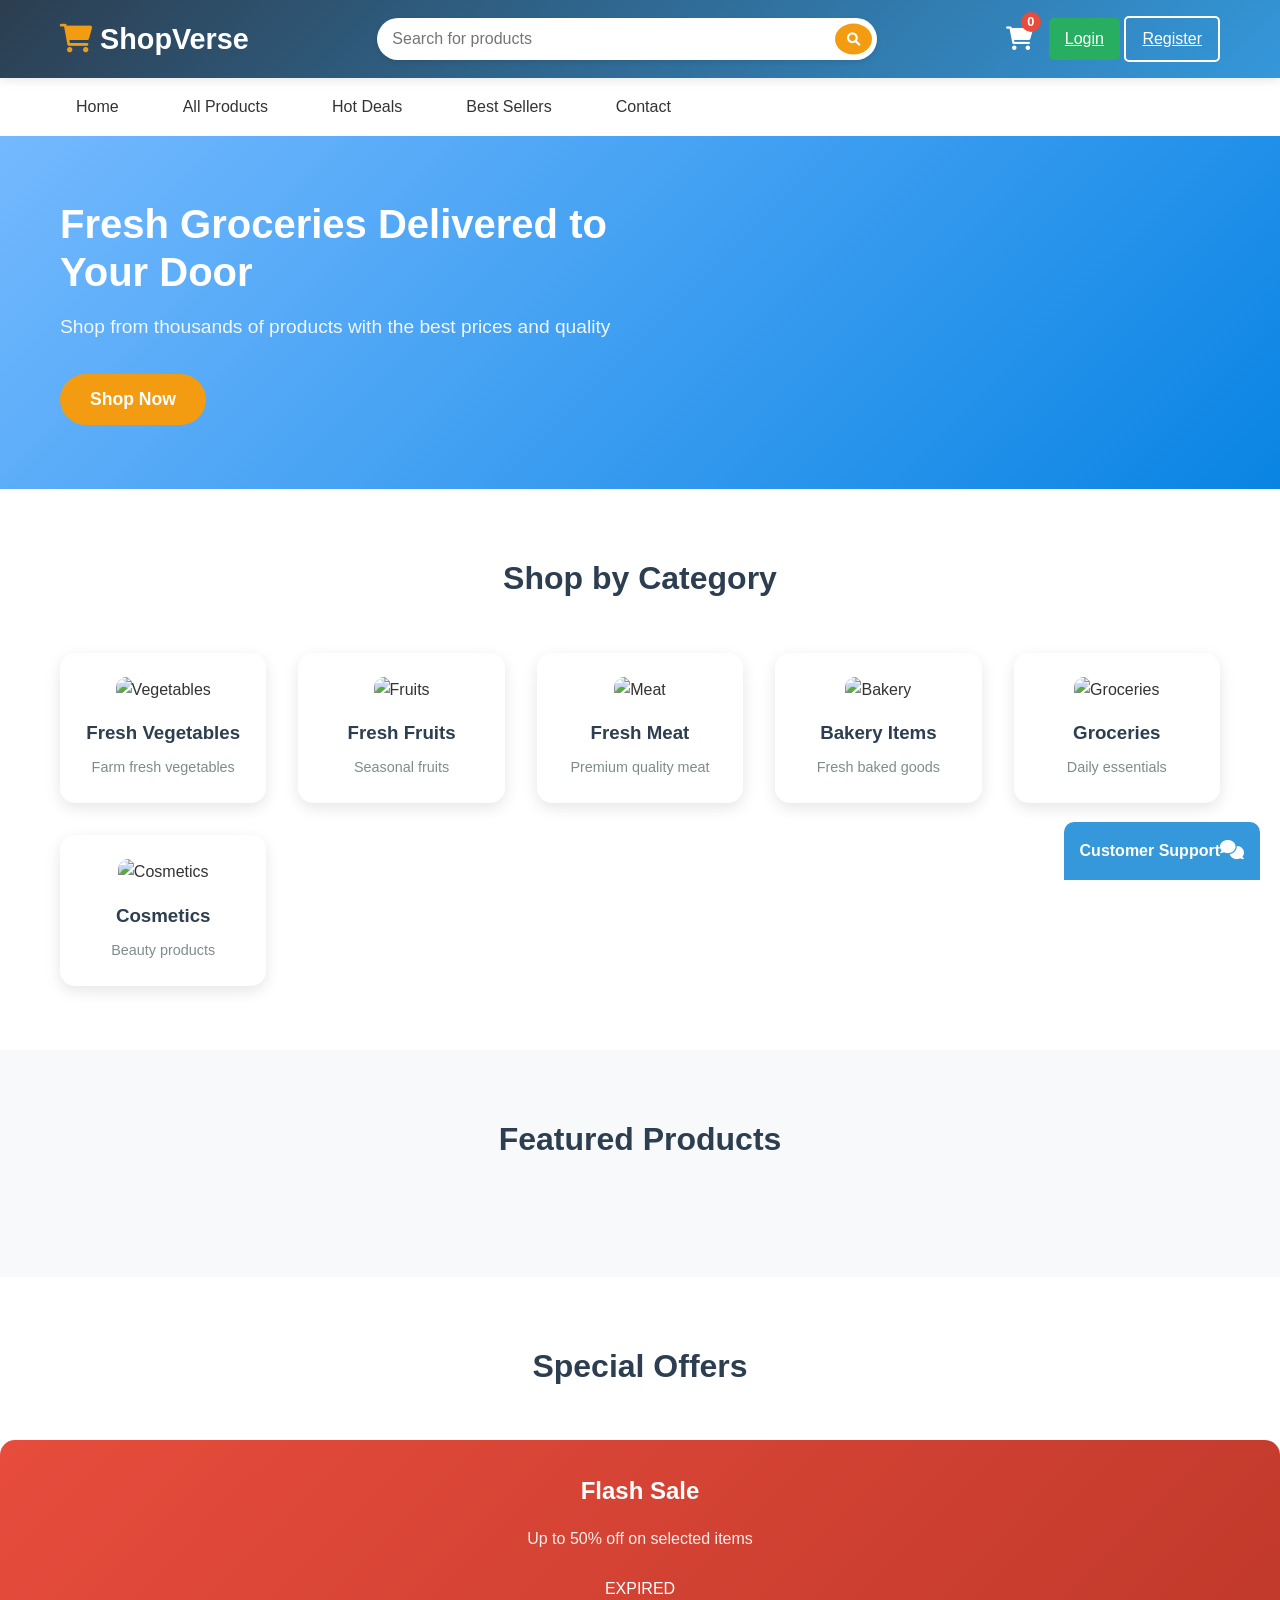
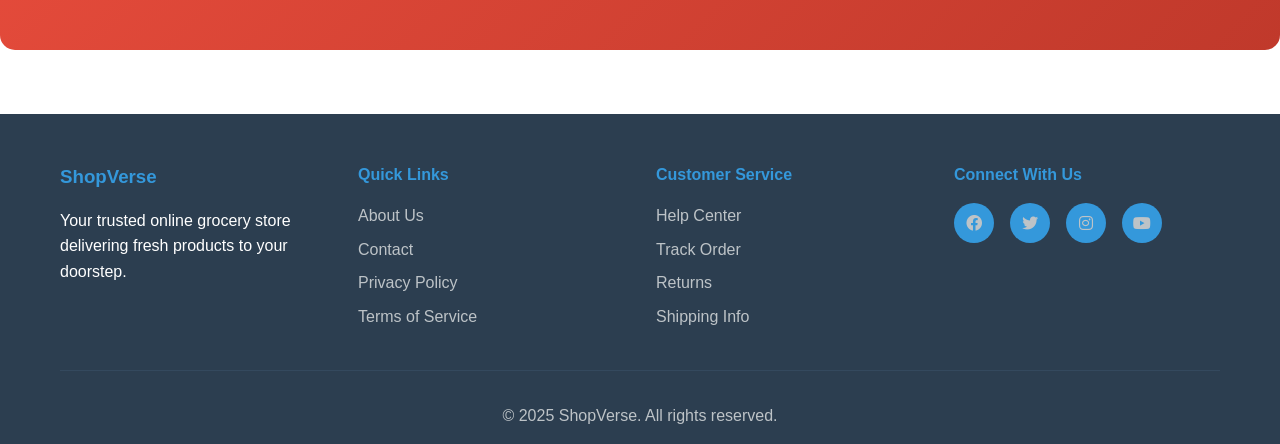
==== index.html @ 447e7bcd "Add files via upload" ====
<!DOCTYPE html>
<html lang="en">
<head>
    <meta charset="UTF-8">
    <meta name="viewport" content="width=device-width, initial-scale=1.0">
    <title>ShopVerse - Your One-Stop Shopping Destination</title>
    <link rel="stylesheet" href="style.css">
    <link href="https://cdnjs.cloudflare.com/ajax/libs/font-awesome/6.0.0/css/all.min.css" rel="stylesheet">
</head>
<body>
    <!-- Header -->
    <header class="header">
        <div class="container">
            <div class="nav-wrapper">
                <div class="logo">
                    <h1><i class="fas fa-shopping-cart"></i> ShopVerse</h1>
                </div>
                
                <!-- Search Bar -->
                <div class="search-container">
                    <input type="text" id="searchInput" placeholder="Search for products" class="search-input">
                    <button class="search-btn"><i class="fas fa-search"></i></button>
                    <div id="searchSuggestions" class="search-suggestions"></div>
                </div>
                
                <!-- User Actions -->
                <div class="user-actions">
                    <div class="cart-icon">
                        <i class="fas fa-shopping-cart"></i>
                        <span id="cartCount" class="cart-count">0</span>
                    </div>
                    <div class="user-menu">
                        <a href="login.html" id="loginBtn" class="btn-primary">Login</a>
                        <a href="register.html" id="registerBtn" class="btn-secondary">Register</a>
                        <div id="userProfile" class="user-profile hidden">
                            <span id="userName"></span>
                            <a href="profile.html" class="btn-secondary" style="margin-left: 10px; text-decoration: none; font-size: 0.9rem;">Profile</a>
                            <a href="order_history.html" class="btn-secondary" style="margin-left: 10px; text-decoration: none; font-size: 0.9rem;">Order History</a>
                            <button id="logoutBtn" class="btn-logout">Logout</button>
                        </div>
                    </div>
                </div>
            </div>
        </div>
    </header>

    <!-- Navigation Menu -->
    <nav class="main-nav">
        <div class="container">
            <ul class="nav-menu">
                <li><a href="index.html" class="active">Home</a></li>
                <li><a href="products.html">All Products</a></li>
                <li><a href="hot-deals.html">Hot Deals</a></li>
                <li><a href="best-sellers.html">Best Sellers</a></li>
                <li><a href="contact.html">Contact</a></li>
            </ul>
        </div>
    </nav>

    <!-- Hero Section -->
    <section class="hero">
        <div class="container">
            <div class="hero-content">
                <div class="hero-banner">
                    <h2>Fresh Groceries Delivered to Your Door</h2>
                    <p>Shop from thousands of products with the best prices and quality</p>
                    <button class="btn-cta">Shop Now</button>
                </div>
            </div>
        </div>
    </section>

    <!-- Featured Categories -->
    <section class="featured-categories">
        <div class="container">
            <h2>Shop by Category</h2>
            <div class="categories-grid">
                <div class="category-card" data-category="vegetables">
                    <img src="https://images.unsplash.com/photo-1540420773420-3366772f4999?w=200&h=200&fit=crop" alt="Vegetables">
                    <h3>Fresh Vegetables</h3>
                    <p>Farm fresh vegetables</p>
                </div>
                <div class="category-card" data-category="fruits">
                    <img src="https://images.unsplash.com/photo-1619566636858-adf3ef46400b?w=200&h=200&fit=crop" alt="Fruits">
                    <h3>Fresh Fruits</h3>
                    <p>Seasonal fruits</p>
                </div>
                <div class="category-card" data-category="meat">
                    <img src="https://images.unsplash.com/photo-1529692236671-f1f6cf9683ba?w=200&h=200&fit=crop" alt="Meat">
                    <h3>Fresh Meat</h3>
                    <p>Premium quality meat</p>
                </div>
                <div class="category-card" data-category="bakery">
                    <img src="https://images.unsplash.com/photo-1509440159596-0249088772ff?w=200&h=200&fit=crop" alt="Bakery">
                    <h3>Bakery Items</h3>
                    <p>Fresh baked goods</p>
                </div>
                <div class="category-card" data-category="groceries">
                    <img src="https://images.unsplash.com/photo-1556909114-f6e7ad7d3136?w=200&h=200&fit=crop" alt="Groceries">
                    <h3>Groceries</h3>
                    <p>Daily essentials</p>
                </div>
                <div class="category-card" data-category="cosmetics">
                    <img src="https://images.unsplash.com/photo-1596462502278-27bfdc403348?w=200&h=200&fit=crop" alt="Cosmetics">
                    <h3>Cosmetics</h3>
                    <p>Beauty products</p>
                </div>
            </div>
        </div>
    </section>

    <!-- Featured Products -->
    <section class="featured-products">
        <div class="container">
            <h2>Featured Products</h2>
            <div id="productsGrid" class="products-grid">
                <!-- Products will be loaded dynamically -->
            </div>
        </div>
    </section>

 <!-- Special Offers -->
<section class="special-offers">
    <h2>Special Offers</h2>
    <div class="offers-grid">
        <div class="offer-card">
            <h3>Flash Sale</h3>
            <p>Up to 50% off on selected items</p>
            <div class="countdown" id="flashSaleCountdown">
                <span class="time-unit"><span id="hours">00</span><small>Hours</small></span>
                <span class="time-unit"><span id="minutes">00</span><small>Minutes</small></span>
                <span class="time-unit"><span id="seconds">00</span><small>Seconds</small></span>
            </div>
        </div>
    </div>
</section>



    <!-- Footer -->
    <footer class="footer">
        <div class="container">
            <div class="footer-content">
                <div class="footer-section">
                    <h3>ShopVerse</h3>
                    <p>Your trusted online grocery store delivering fresh products to your doorstep.</p>
                </div>
                <div class="footer-section">
                    <h4>Quick Links</h4>
                    <ul>
                        <li><a href="#">About Us</a></li>
                        <li><a href="#">Contact</a></li>
                        <li><a href="#">Privacy Policy</a></li>
                        <li><a href="#">Terms of Service</a></li>
                    </ul>
                </div>
                <div class="footer-section">
                    <h4>Customer Service</h4>
                    <ul>
                        <li><a href="#">Help Center</a></li>
                        <li><a href="#">Track Order</a></li>
                        <li><a href="#">Returns</a></li>
                        <li><a href="#">Shipping Info</a></li>
                    </ul>
                </div>
                <div class="footer-section">
                    <h4>Connect With Us</h4>
                    <div class="social-links">
                        <a href="#"><i class="fab fa-facebook"></i></a>
                        <a href="#"><i class="fab fa-twitter"></i></a>
                        <a href="#"><i class="fab fa-instagram"></i></a>
                        <a href="#"><i class="fab fa-youtube"></i></a>
                    </div>
                </div>
            </div>
            <div class="footer-bottom">
                <p>&copy; 2025 ShopVerse. All rights reserved.</p>
            </div>
        </div>
    </footer>

    <!-- Login Modal -->
    <div id="loginModal" class="modal">
        <div class="modal-content">
            <span class="close">&times;</span>
            <h2>Login</h2>
            <form id="loginForm">
                <div class="form-group">
                    <label for="loginEmail">Email:</label>
                    <input type="email" id="loginEmail" required>
                </div>
                <div class="form-group">
                    <label for="loginPassword">Password:</label>
                    <input type="password" id="loginPassword" required>
                </div>
                <button type="submit" class="btn-primary">Login</button>
            </form>
            <p>Don't have an account? <a href="#" id="switchToRegister">Register here</a></p>
        </div>
    </div>

    <!-- Register Modal -->
    <div id="registerModal" class="modal">
        <div class="modal-content">
            <span class="close">&times;</span>
            <h2>Register</h2>
            <form id="registerForm">
                <div class="form-group">
                    <label for="registerName">Full Name:</label>
                    <input type="text" id="registerName" required>
                </div>
                <div class="form-group">
                    <label for="registerEmail">Email:</label>
                    <input type="email" id="registerEmail" required>
                </div>
                <div class="form-group">
                    <label for="registerPassword">Password:</label>
                    <input type="password" id="registerPassword" required>
                </div>
                <div class="form-group">
                    <label for="registerPhone">Phone:</label>
                    <input type="tel" id="registerPhone" required>
                </div>
                <button type="submit" class="btn-primary">Register</button>
            </form>
            <p>Already have an account? <a href="#" id="switchToLogin">Login here</a></p>
        </div>
    </div>



    <!-- Cart Modal -->
    <div id="cartModal" class="modal">
        <div class="modal-content">
            <span class="close">&times;</span>
            <h2>Shopping Cart</h2>
            <div id="cartItems"></div>
            <div class="cart-total">
                <h3>Total: $<span id="cartTotal">0.00</span></h3>
                <button id="checkoutBtn" class="btn-primary" onclick="window.location.href='checkout.html'">Proceed to Checkout</button>
            </div>
        </div>
    </div>

    <!-- AI Chatbot -->
    <div id="chatbot" class="chatbot">
        <div class="chatbot-header">
            <h4>Customer Support</h4>
            <button id="chatToggle" class="chat-toggle">
                <i class="fas fa-comments"></i>
            </button>
        </div>
        <div id="chatWindow" class="chat-window hidden">
            <div id="chatMessages" class="chat-messages"></div>
            <div class="chat-input">
                <input type="text" id="chatInput" placeholder="Type your message...">
                <button id="sendMessage"><i class="fas fa-paper-plane"></i></button>
            </div>
        </div>
    </div>

    <script src="script.js"></script>
    <script src="auth.js"></script>
</body>
</html>
---- style.css ----
/* Reset and Base Styles */
* {
    margin: 0;
    padding: 0;
    box-sizing: border-box;
}

body {
    font-family: 'Segoe UI', Tahoma, Geneva, Verdana, sans-serif;
    line-height: 1.6;
    color: #333;
    background-color: #f8f9fa;
}

.container {
    max-width: 1200px;
    margin: 0 auto;
    padding: 0 20px;
}

/* Header Styles */
.header {
    background: linear-gradient(135deg, #2c3e50, #3498db);
    color: white;
    padding: 1rem 0;
    box-shadow: 0 2px 10px rgba(0,0,0,0.1);
    position: sticky;
    top: 0;
    z-index: 1000;
}

.nav-wrapper {
    display: flex;
    justify-content: space-between;
    align-items: center;
    gap: 2rem;
}

.logo h1 {
    font-size: 1.8rem;
    font-weight: bold;
}

.logo i {
    color: #f39c12;
}

/* Search Container */
.search-container {
    flex: 1;
    max-width: 500px;
    position: relative;
}

.search-input {
    width: 100%;
    padding: 12px 50px 12px 15px;
    border: none;
    border-radius: 25px;
    font-size: 1rem;
    outline: none;
    box-shadow: 0 2px 5px rgba(0,0,0,0.1);
}

.search-btn {
    position: absolute;
    right: 5px;
    top: 50%;
    transform: translateY(-50%);
    background: #f39c12;
    border: none;
    padding: 8px 12px;
    border-radius: 50%;
    color: white;
    cursor: pointer;
    transition: background 0.3s;
}

.search-btn:hover {
    background: #e67e22;
}

.search-suggestions {
    position: absolute;
    top: 100%;
    left: 0;
    right: 0;
    background: white;
    border-radius: 10px;
    box-shadow: 0 5px 15px rgba(0,0,0,0.1);
    max-height: 300px;
    overflow-y: auto;
    z-index: 1001;
    display: none;
}

.suggestion-item {
    padding: 10px 15px;
    cursor: pointer;
    border-bottom: 1px solid #eee;
    color: #333;
}

.suggestion-item:hover {
    background: #f8f9fa;
}

/* User Actions */
.user-actions {
    display: flex;
    align-items: center;
    gap: 1rem;
}

.cart-icon {
    position: relative;
    cursor: pointer;
    font-size: 1.5rem;
    transition: transform 0.3s;
}

.cart-icon:hover {
    transform: scale(1.1);
}

.cart-count {
    position: absolute;
    top: -8px;
    right: -8px;
    background: #e74c3c;
    color: white;
    border-radius: 50%;
    width: 20px;
    height: 20px;
    display: flex;
    align-items: center;
    justify-content: center;
    font-size: 0.8rem;
    font-weight: bold;
}

.btn-primary, .btn-secondary, .btn-logout {
    padding: 8px 16px;
    border: none;
    border-radius: 5px;
    cursor: pointer;
    font-weight: 500;
    transition: all 0.3s;
}

.btn-primary {
    background: #27ae60;
    color: white;
}

.btn-primary:hover {
    background: #229954;
}

.btn-secondary {
    background: transparent;
    color: white;
    border: 2px solid white;
}

.btn-secondary:hover {
    background: white;
    color: #2c3e50;
}

.btn-logout {
    background: #e74c3c;
    color: white;
}

.user-profile {
    display: flex;
    align-items: center;
    gap: 10px;
}

.hidden {
    display: none !important;
}

/* Navigation Menu */
.main-nav {
    background: white;
    box-shadow: 0 2px 5px rgba(0,0,0,0.1);
}

.nav-menu {
    display: flex;
    list-style: none;
    gap: 2rem;
    padding: 1rem 0;
}

.nav-menu a {
    text-decoration: none;
    color: #333;
    font-weight: 500;
    padding: 8px 16px;
    border-radius: 5px;
    transition: all 0.3s;
}

.nav-menu a:hover {
    background: #3498db;
    color: white;
}

/* Hero Section */
.hero {
    background: linear-gradient(135deg, #74b9ff, #0984e3);
    color: white;
    padding: 4rem 0;
}

.hero-content {
    display: grid;
    grid-template-columns: 1fr 1fr;
    gap: 3rem;
    align-items: center;
}

.hero-banner h2 {
    font-size: 2.5rem;
    margin-bottom: 1rem;
    line-height: 1.2;
}

.hero-banner p {
    font-size: 1.2rem;
    margin-bottom: 2rem;
    opacity: 0.9;
}

.btn-cta {
    background: #f39c12;
    color: white;
    padding: 15px 30px;
    border: none;
    border-radius: 30px;
    font-size: 1.1rem;
    font-weight: bold;
    cursor: pointer;
    transition: all 0.3s;
}

.btn-cta:hover {
    background: #e67e22;
    transform: translateY(-2px);
}

.hero-image img {
    width: 100%;
    border-radius: 15px;
    box-shadow: 0 10px 30px rgba(0,0,0,0.2);
}

/* Featured Categories */
.featured-categories {
    padding: 4rem 0;
    background: white;
}

.featured-categories h2 {
    text-align: center;
    margin-bottom: 3rem;
    font-size: 2rem;
    color: #2c3e50;
}

.categories-grid {
    display: grid;
    grid-template-columns: repeat(auto-fit, minmax(200px, 1fr));
    gap: 2rem;
}

.category-card {
    background: white;
    border-radius: 15px;
    padding: 1.5rem;
    text-align: center;
    box-shadow: 0 5px 15px rgba(0,0,0,0.1);
    transition: all 0.3s;
    cursor: pointer;
}

.category-card:hover {
    transform: translateY(-5px);
    box-shadow: 0 10px 25px rgba(0,0,0,0.15);
}

.category-card img {
    width: 100%;
    height: 150px;
    object-fit: cover;
    border-radius: 10px;
    margin-bottom: 1rem;
}

.category-card h3 {
    color: #2c3e50;
    margin-bottom: 0.5rem;
}

.category-card p {
    color: #7f8c8d;
    font-size: 0.9rem;
}

/* Featured Products */
.featured-products {
    padding: 4rem 0;
    background: #f8f9fa;
}

.featured-products h2 {
    text-align: center;
    margin-bottom: 3rem;
    font-size: 2rem;
    color: #2c3e50;
}

.products-grid {
    display: grid;
    grid-template-columns: repeat(auto-fit, minmax(250px, 1fr));
    gap: 2rem;
}

.product-card {
    background: white;
    border-radius: 15px;
    overflow: hidden;
    box-shadow: 0 5px 15px rgba(0,0,0,0.1);
    transition: all 0.3s;
    cursor: pointer;
}

.product-card:hover {
    transform: translateY(-5px);
    box-shadow: 0 10px 25px rgba(0,0,0,0.15);
}

.product-image {
    width: 100%;
    height: 200px;
    object-fit: cover;
}

.product-info {
    padding: 1.5rem;
}

.product-title {
    font-size: 1.1rem;
    font-weight: 600;
    margin-bottom: 0.5rem;
    color: #2c3e50;
}

.product-price {
    font-size: 1.2rem;
    font-weight: bold;
    color: #27ae60;
    margin-bottom: 1rem;
}

.product-actions {
    display: flex;
    gap: 10px;
}

.btn-add-cart {
    flex: 1;
    background: #3498db;
    color: white;
    border: none;
    padding: 10px;
    border-radius: 5px;
    cursor: pointer;
    transition: background 0.3s;
}

.btn-add-cart:hover {
    background: #2980b9;
}

/* Special Offers */
.special-offers {
    padding: 4rem 0;
    background: white;
}

.special-offers h2 {
    text-align: center;
    margin-bottom: 3rem;
    font-size: 2rem;
    color: #2c3e50;
}

.offers-grid {
    display: grid;
    grid-template-columns: repeat(auto-fit, minmax(300px, 1fr));
    gap: 2rem;
}

.offer-card {
    background: linear-gradient(135deg, #e74c3c, #c0392b);
    color: white;
    padding: 2rem;
    border-radius: 15px;
    text-align: center;
}

.offer-card h3 {
    font-size: 1.5rem;
    margin-bottom: 1rem;
}

.offer-card p {
    margin-bottom: 1.5rem;
    opacity: 0.9;
}

.countdown {
    display: flex;
    justify-content: center;
    gap: 1rem;
    margin-bottom: 1rem;
}

.time-unit {
    display: flex;
    flex-direction: column;
    align-items: center;
}

.time-unit span {
    font-size: 2rem;
    font-weight: bold;
}

.time-unit small {
    font-size: 0.8rem;
    opacity: 0.8;
}

.btn-offer {
    background: white;
    color: #e74c3c;
    padding: 12px 24px;
    border: none;
    border-radius: 25px;
    font-weight: bold;
    cursor: pointer;
    transition: all 0.3s;
}

.btn-offer:hover {
    background: #f8f9fa;
    transform: translateY(-2px);
}

/* Footer */
.footer {
    background: #2c3e50;
    color: white;
    padding: 3rem 0 1rem;
}

.footer-content {
    display: grid;
    grid-template-columns: repeat(auto-fit, minmax(250px, 1fr));
    gap: 2rem;
    margin-bottom: 2rem;
}

.footer-section h3, .footer-section h4 {
    margin-bottom: 1rem;
    color: #3498db;
}

.footer-section ul {
    list-style: none;
}

.footer-section ul li {
    margin-bottom: 0.5rem;
}

.footer-section a {
    color: #bdc3c7;
    text-decoration: none;
    transition: color 0.3s;
}

.footer-section a:hover {
    color: #3498db;
}

.social-links {
    display: flex;
    gap: 1rem;
}

.social-links a {
    display: inline-block;
    width: 40px;
    height: 40px;
    background: #3498db;
    border-radius: 50%;
    display: flex;
    align-items: center;
    justify-content: center;
    transition: all 0.3s;
}

.social-links a:hover {
    background: #2980b9;
    transform: translateY(-2px);
}

.footer-bottom {
    text-align: center;
    padding-top: 2rem;
    border-top: 1px solid #34495e;
    color: #bdc3c7;
}

/* Modal Styles */
.modal {
    display: none;
    position: fixed;
    z-index: 2000;
    left: 0;
    top: 0;
    width: 100%;
    height: 100%;
    background-color: rgba(0,0,0,0.5);
}

.modal-content {
    background-color: white;
    margin: 5% auto;
    padding: 2rem;
    border-radius: 15px;
    width: 90%;
    max-width: 500px;
    position: relative;
}

.close {
    position: absolute;
    right: 1rem;
    top: 1rem;
    font-size: 2rem;
    cursor: pointer;
    color: #aaa;
}

.close:hover {
    color: #333;
}

.form-group {
    margin-bottom: 1rem;
}

.form-group label {
    display: block;
    margin-bottom: 0.5rem;
    font-weight: 500;
}

.form-group input {
    width: 100%;
    padding: 10px;
    border: 2px solid #ddd;
    border-radius: 5px;
    font-size: 1rem;
}

.form-group input:focus {
    outline: none;
    border-color: #3498db;
}

/* Cart Styles */
.cart-item {
    display: flex;
    justify-content: space-between;
    align-items: center;
    padding: 1rem;
    border-bottom: 1px solid #eee;
}

.cart-item-info {
    flex: 1;
}

.cart-item-actions {
    display: flex;
    align-items: center;
    gap: 10px;
}

.quantity-controls {
    display: flex;
    align-items: center;
    gap: 5px;
}

.quantity-btn {
    background: #3498db;
    color: white;
    border: none;
    width: 30px;
    height: 30px;
    border-radius: 50%;
    cursor: pointer;
}

.cart-total {
    padding: 1rem;
    text-align: center;
    border-top: 2px solid #3498db;
}

/* Chatbot Styles */
.chatbot {
    position: fixed;
    bottom: 20px;
    right: 20px;
    z-index: 1500;
}

.chatbot-header {
    background: #3498db;
    color: white;
    padding: 1rem;
    border-radius: 10px 10px 0 0;
    display: flex;
    justify-content: space-between;
    align-items: center;
}

.chat-toggle {
    background: none;
    border: none;
    color: white;
    font-size: 1.2rem;
    cursor: pointer;
}

.chat-window {
    width: 300px;
    height: 400px;
    background: white;
    border-radius: 0 0 10px 10px;
    box-shadow: 0 5px 15px rgba(0,0,0,0.2);
    display: flex;
    flex-direction: column;
}

.chat-messages {
    flex: 1;
    padding: 1rem;
    overflow-y: auto;
    border-bottom: 1px solid #eee;
}

.chat-input {
    display: flex;
    padding: 1rem;
}

.chat-input input {
    flex: 1;
    padding: 8px;
    border: 1px solid #ddd;
    border-radius: 5px;
    margin-right: 10px;
}

.chat-input button {
    background: #3498db;
    color: white;
    border: none;
    padding: 8px 12px;
    border-radius: 5px;
    cursor: pointer;
}

.message {
    margin-bottom: 1rem;
    padding: 8px 12px;
    border-radius: 10px;
    max-width: 80%;
}

.message.user {
    background: #3498db;
    color: white;
    margin-left: auto;
}

.message.bot {
    background: #f1f2f6;
    color: #333;
}

/* Responsive Design */
@media (max-width: 768px) {
    .nav-wrapper {
        flex-direction: column;
        gap: 1rem;
    }
    
    .search-container {
        order: 3;
        width: 100%;
    }
    
    .nav-menu {
        flex-wrap: wrap;
        justify-content: center;
        gap: 1rem;
    }
    
    .hero-content {
        grid-template-columns: 1fr;
        text-align: center;
    }
    
    .hero-banner h2 {
        font-size: 2rem;
    }
    
    .categories-grid {
        grid-template-columns: repeat(auto-fit, minmax(150px, 1fr));
    }
    
    .products-grid {
        grid-template-columns: repeat(auto-fit, minmax(200px, 1fr));
    }
    
    .footer-content {
        grid-template-columns: 1fr;
        text-align: center;
    }
    
    .chat-window {
        width: 280px;
    }
}

@media (max-width: 480px) {
    .container {
        padding: 0 10px;
    }
    
    .hero-banner h2 {
        font-size: 1.5rem;
    }
    
    .hero-banner p {
        font-size: 1rem;
    }
    
    .modal-content {
        margin: 10% auto;
        padding: 1rem;
    }
}
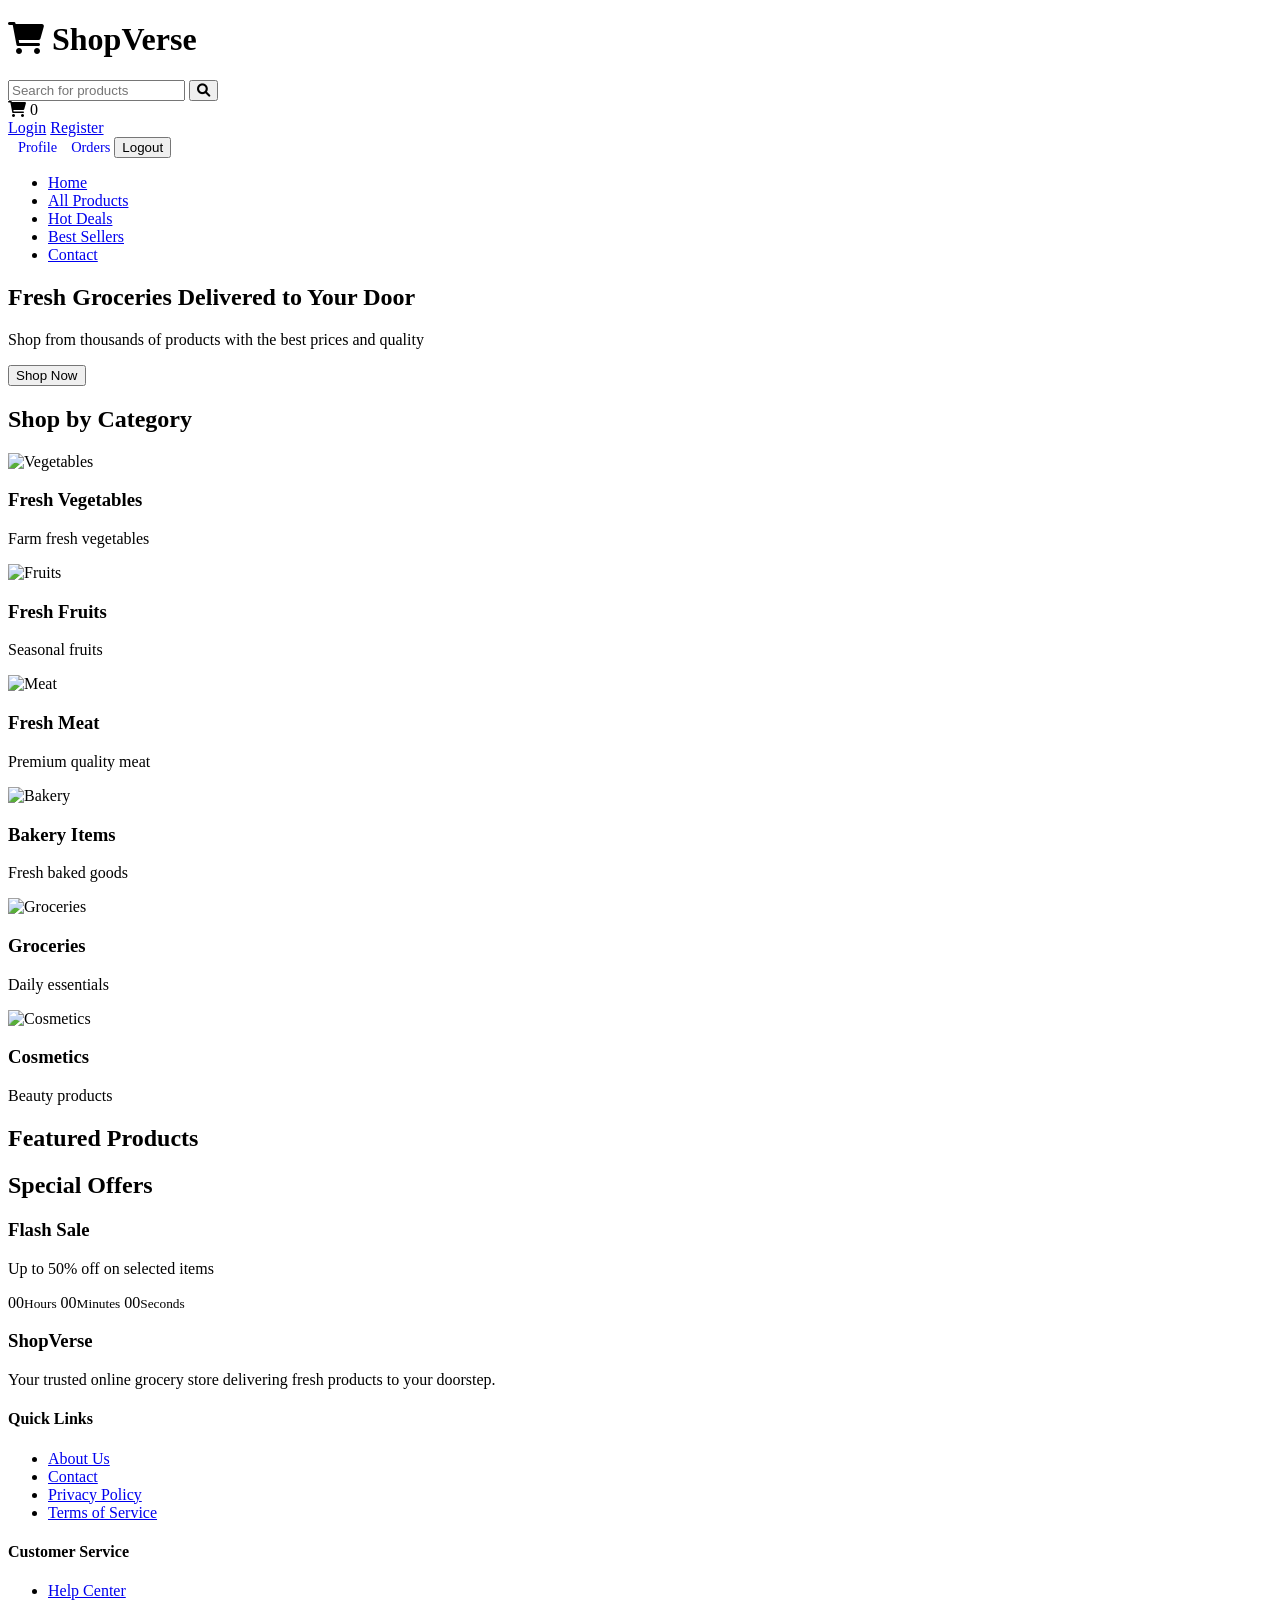
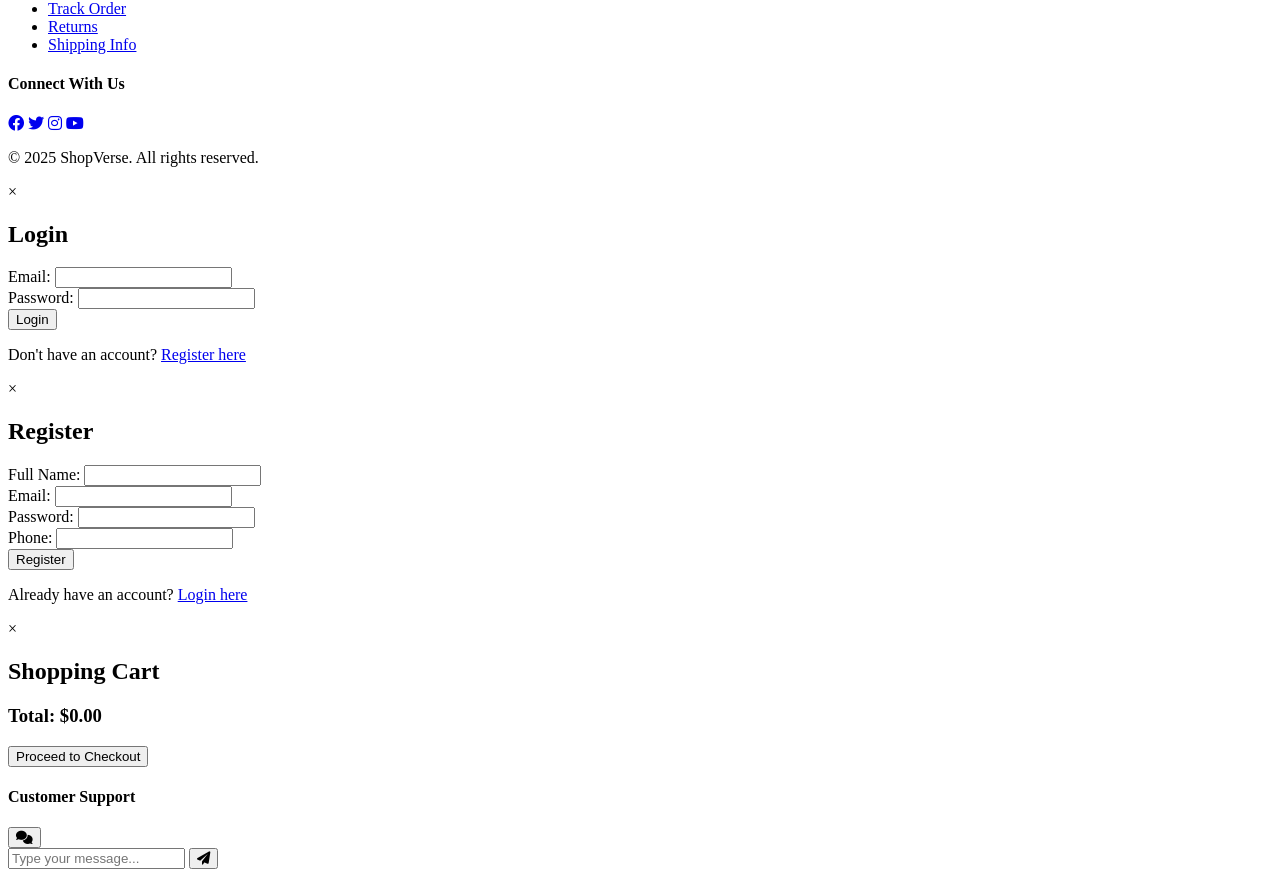
==== commit 4b2249fb: "added" ====
--- a/index.html
+++ b/index.html
@@ -30,12 +30,12 @@
                         <span id="cartCount" class="cart-count">0</span>
                     </div>
                     <div class="user-menu">
-                        <a href="login.html" id="loginBtn" class="btn-primary">Login</a>
-                        <a href="register.html" id="registerBtn" class="btn-secondary">Register</a>
+                        <a href="simple-login.html" id="loginBtn" class="btn-primary">Login</a>
+                        <a href="simple-register.html" id="registerBtn" class="btn-secondary">Register</a>
                         <div id="userProfile" class="user-profile hidden">
                             <span id="userName"></span>
                             <a href="profile.html" class="btn-secondary" style="margin-left: 10px; text-decoration: none; font-size: 0.9rem;">Profile</a>
-                            <a href="order_history.html" class="btn-secondary" style="margin-left: 10px; text-decoration: none; font-size: 0.9rem;">Order History</a>
+                            <a href="order-history.html" class="btn-secondary" style="margin-left: 10px; text-decoration: none; font-size: 0.9rem;">Orders</a>
                             <button id="logoutBtn" class="btn-logout">Logout</button>
                         </div>
                     </div>
@@ -260,7 +260,7 @@
     </div>
 
     <script src="script.js"></script>
-    <script src="auth.js"></script>
+    <script src="simple-auth.js"></script>
 </body>
 </html>
 
